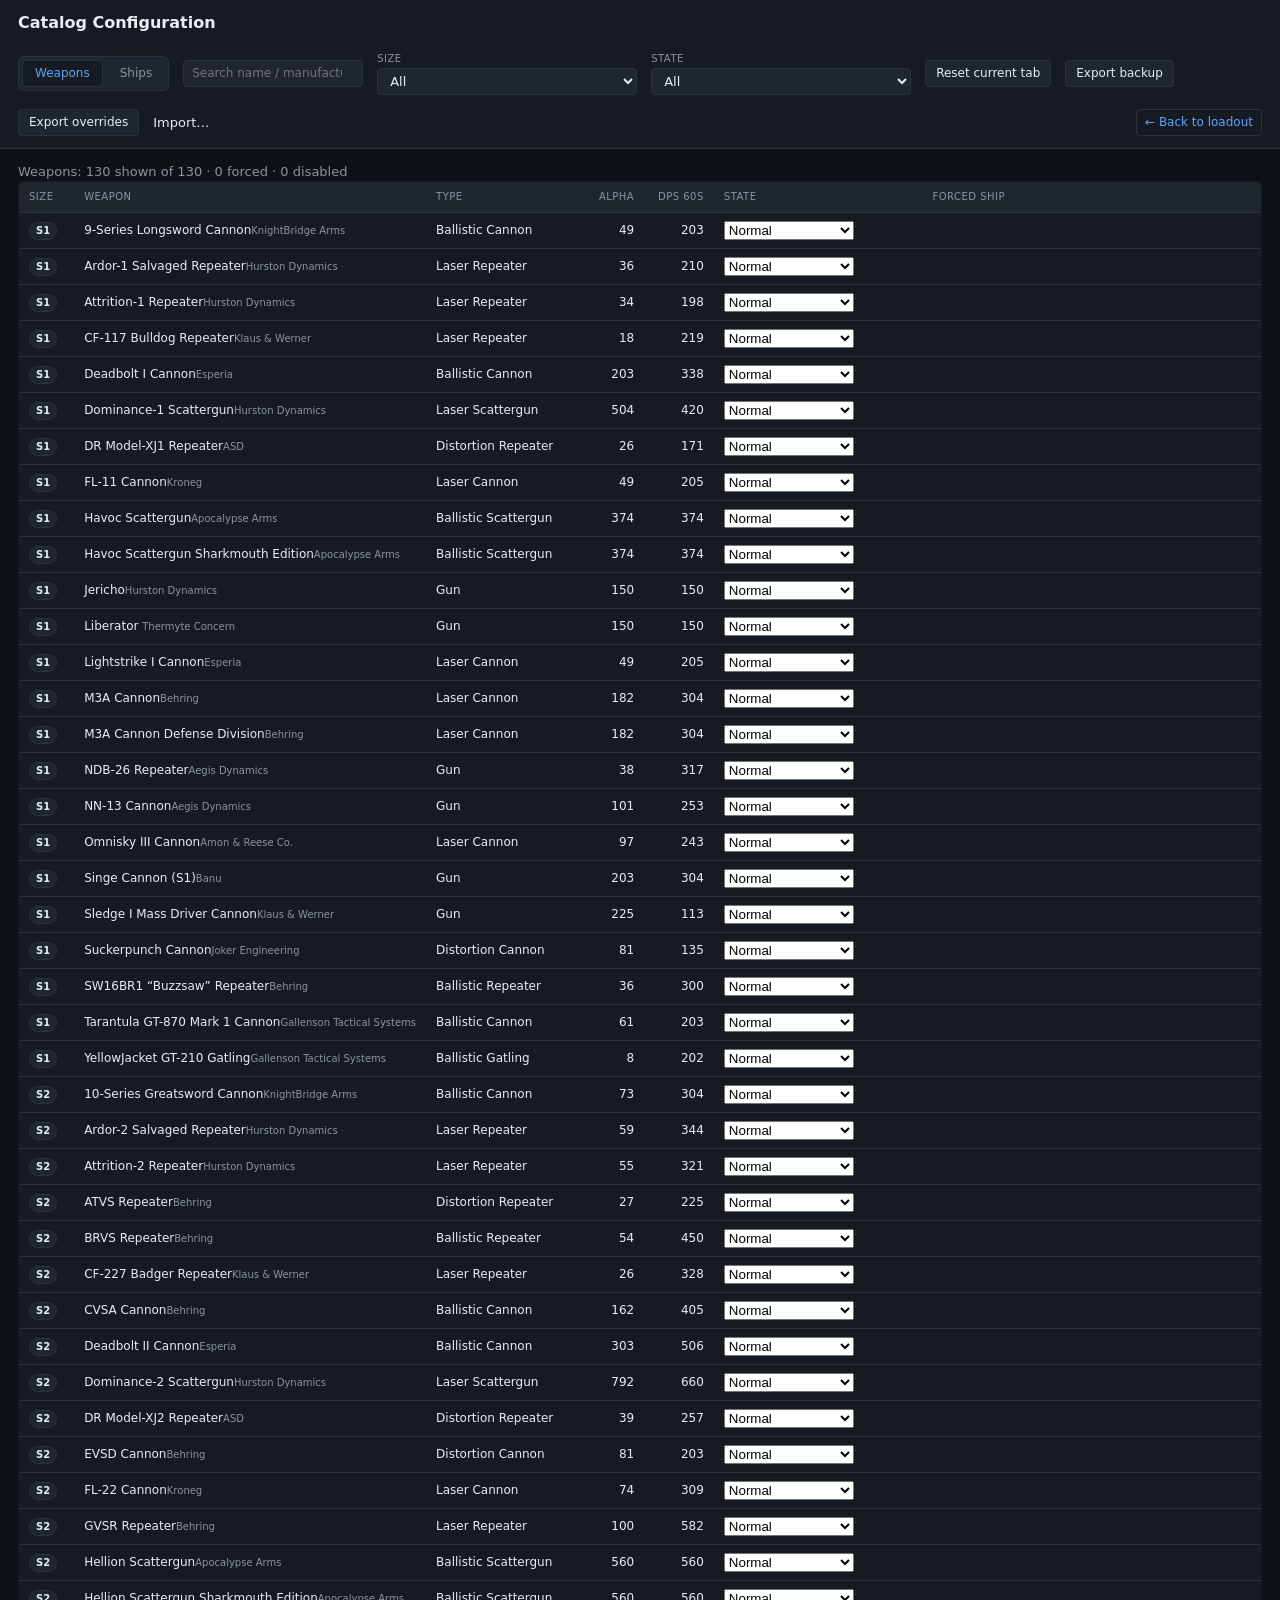
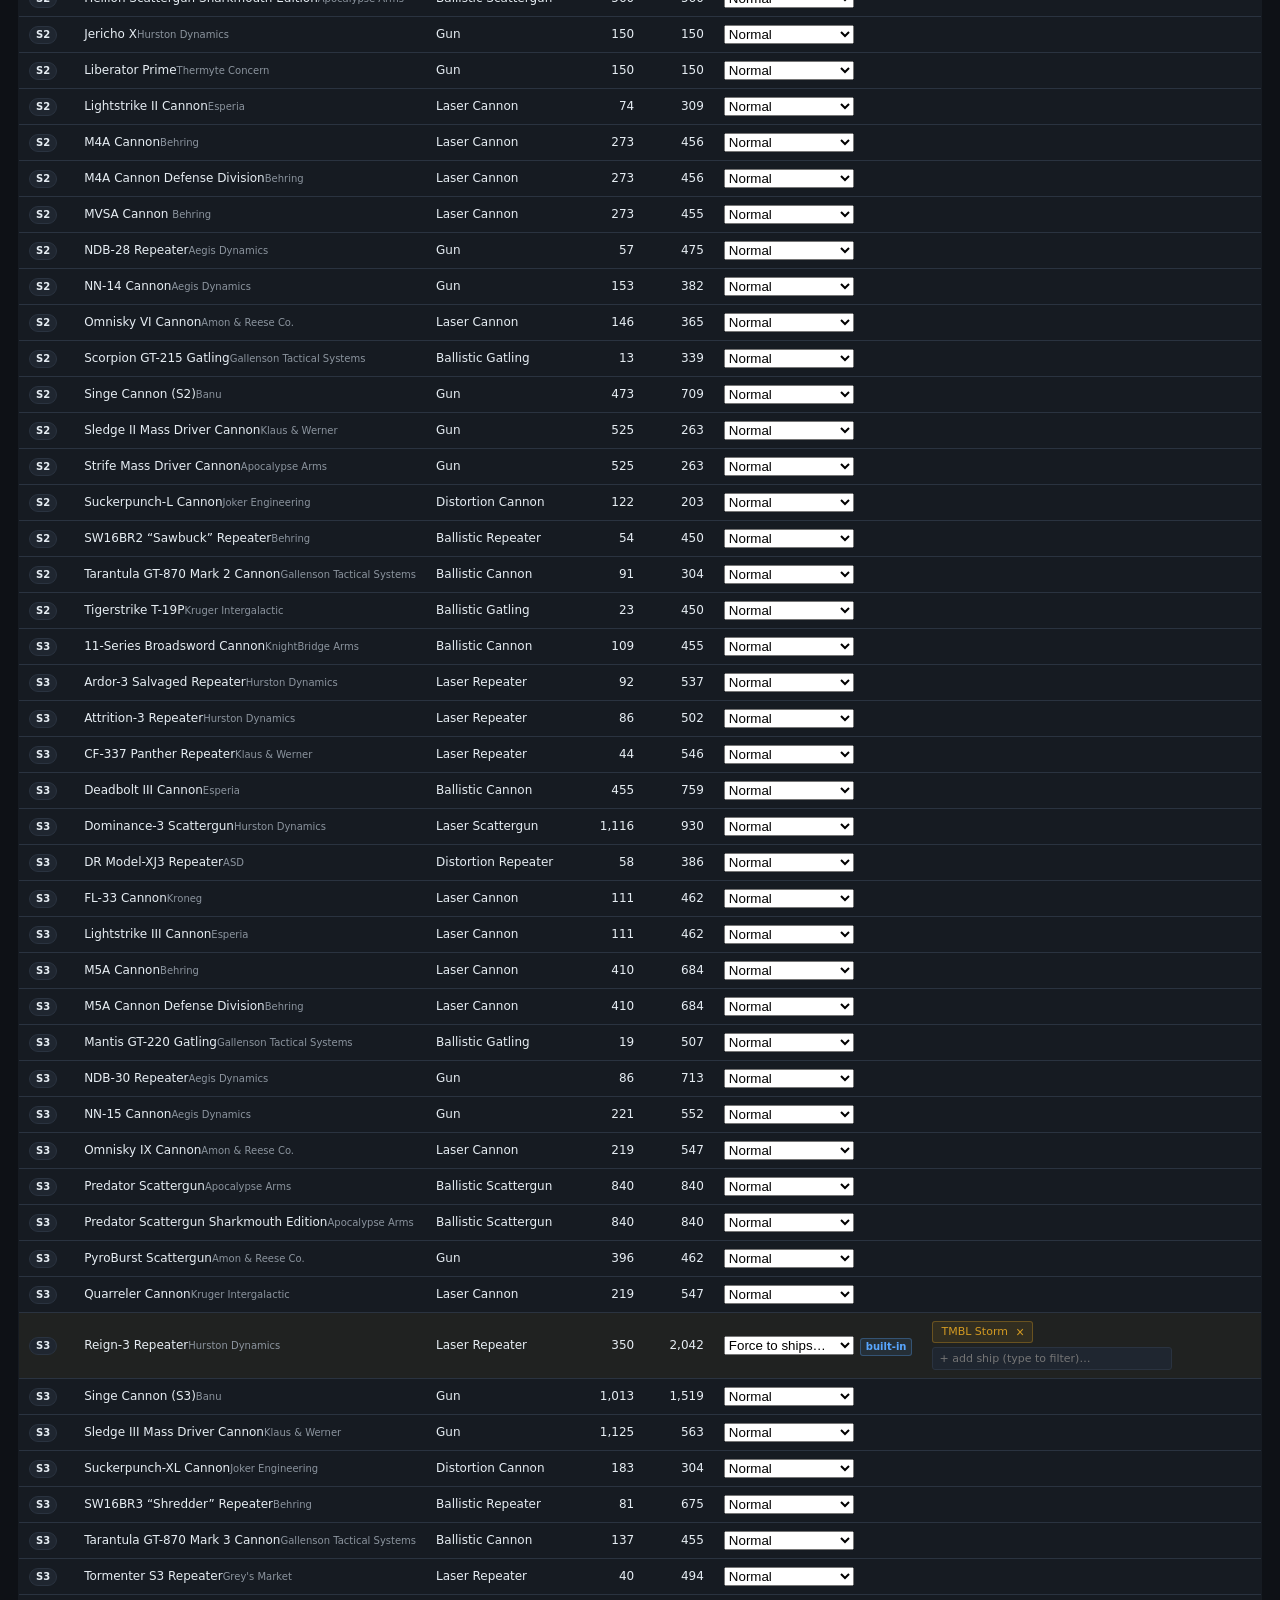
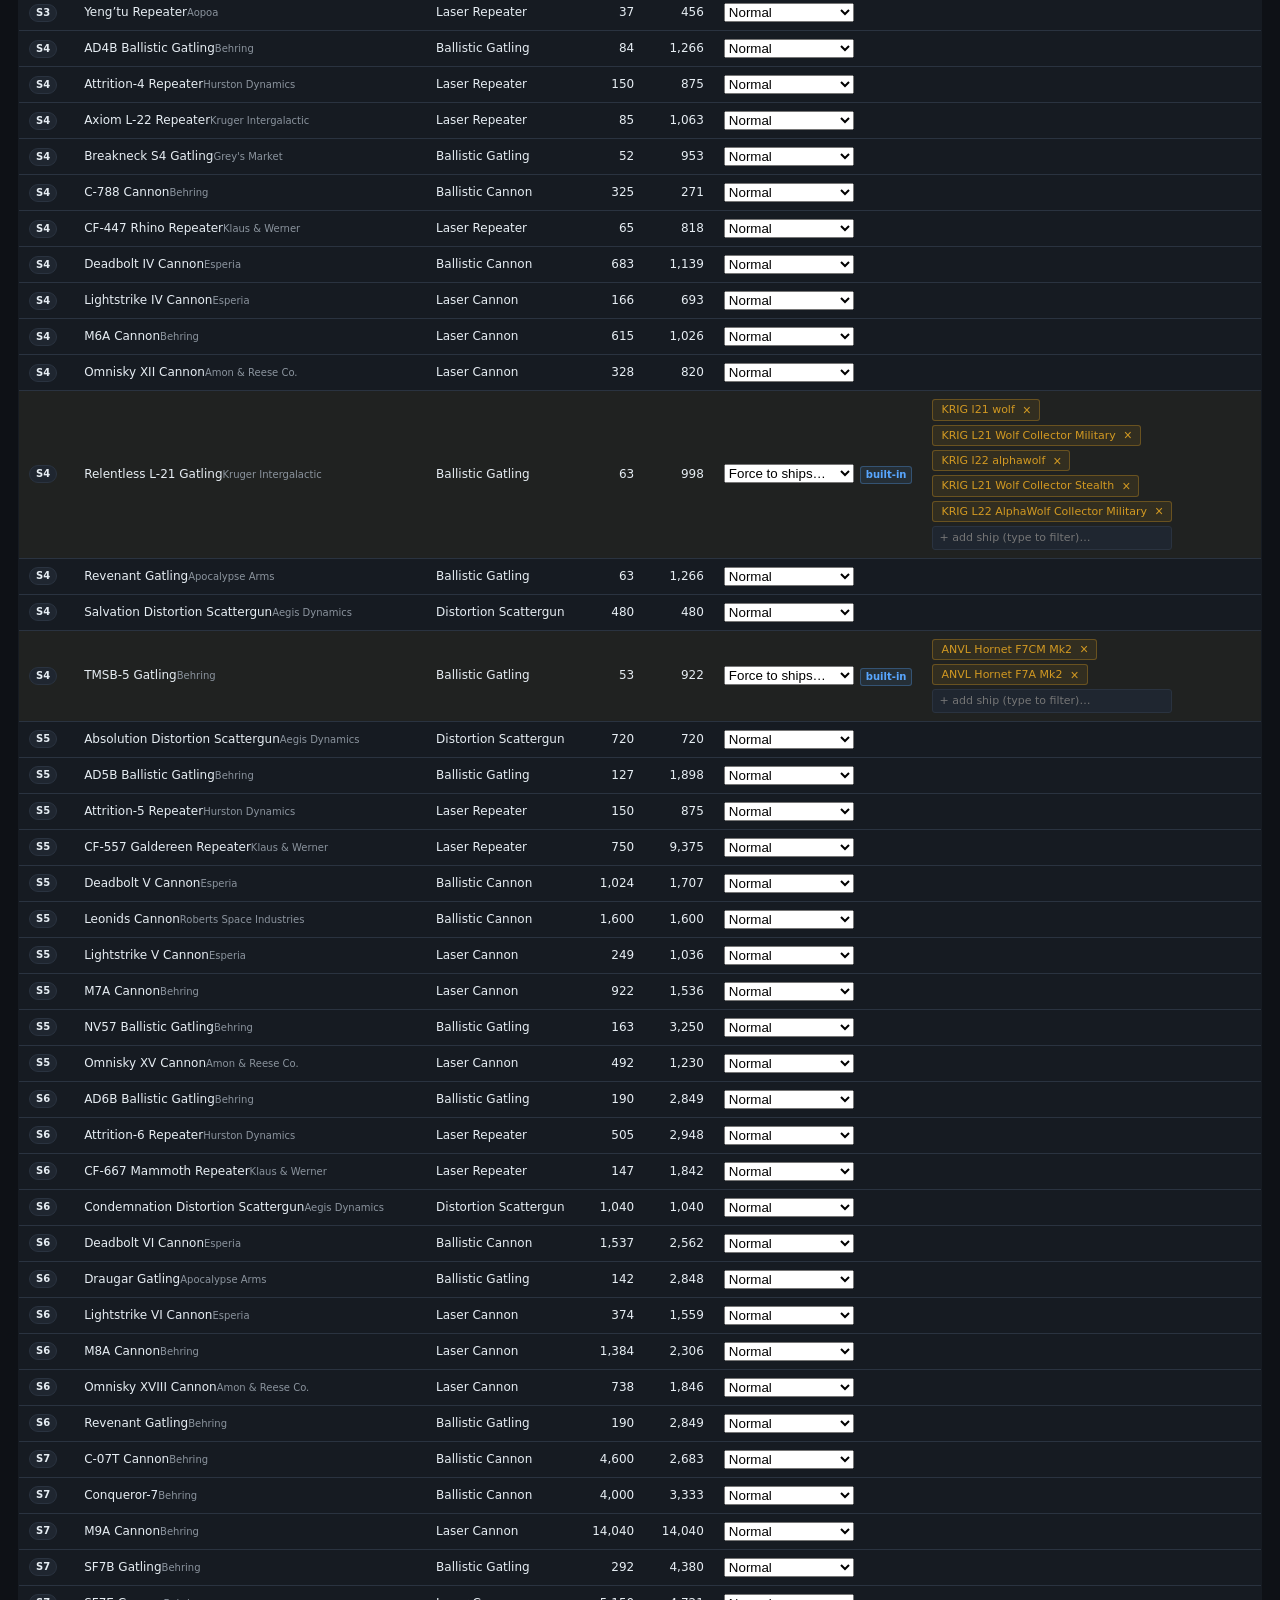
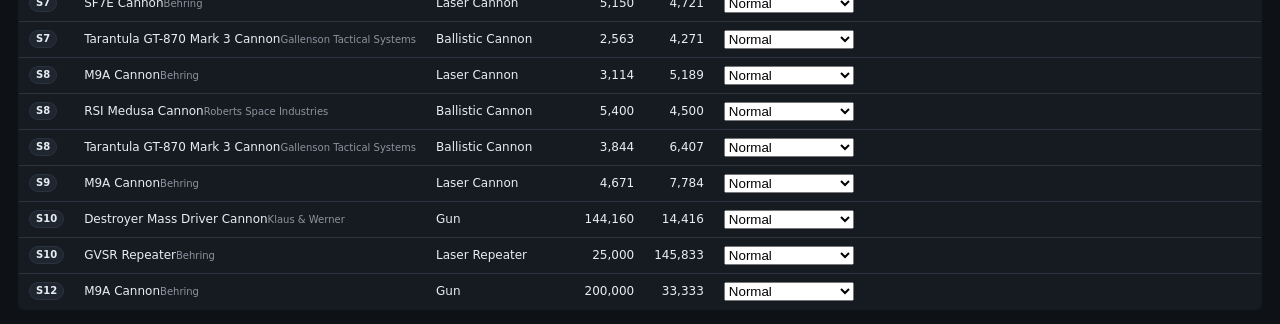
==== website/catalog.html @ dd5b47c5 "Initial commit Star Citizen ship-loadout analyser. See README for features.  Co-Authored-By: Claude " ====
<!doctype html>
<html lang="en">
<head>
  <meta charset="utf-8" />
  <meta name="viewport" content="width=device-width, initial-scale=1" />
  <title>Catalog — SC Loadout</title>
  <link rel="stylesheet" href="style.css" />
</head>
<body>
  <header>
    <h1>Catalog Configuration</h1>
    <div class="controls">
      <div class="tabs">
        <button class="tab-btn active" data-tab="weapons">Weapons</button>
        <button class="tab-btn" data-tab="ships">Ships</button>
      </div>
      <input type="search" id="search" placeholder="Search name / manufacturer..." />
      <label class="control tab-only-weapons">
        <span class="control-label">Size</span>
        <select id="size-filter">
          <option value="">All</option>
          <option value="0">S0</option>
          <option value="1">S1</option>
          <option value="2">S2</option>
          <option value="3">S3</option>
          <option value="4">S4</option>
          <option value="5">S5</option>
          <option value="6">S6</option>
          <option value="7">S7</option>
          <option value="8">S8</option>
          <option value="9">S9</option>
          <option value="10">S10</option>
        </select>
      </label>
      <label class="control">
        <span class="control-label">State</span>
        <select id="state-filter">
          <option value="">All</option>
          <option value="normal">Normal only</option>
          <option value="forced" class="tab-only-weapons">Forced only</option>
          <option value="disabled">Disabled only</option>
        </select>
      </label>
      <button id="reset-all" class="btn">Reset current tab</button>
      <button id="export-backup-btn"   class="btn" title="Full backup — all your config in a dated JSON file">Export backup</button>
      <button id="export-override-btn" class="btn" title="Download only the actionable overrides (smaller, sharable file)">Export overrides</button>
      <label class="btn" for="import-input" title="Restore from a backup or overrides file">Import…</label>
      <input type="file" id="import-input" accept="application/json" hidden />
      <a href="index.html" class="config-link">← Back to loadout</a>
    </div>
  </header>

  <main class="config-main">
    <div id="status" class="muted"></div>
    <section id="catalog-table"></section>
  </main>

  <script src="catalog.js"></script>
</body>
</html>
---- website/style.css ----
/* Layout & theme — dark, dense, table-first.
   Single file. No deps. */

:root {
  --bg:        #0e1116;
  --panel:     #161b22;
  --panel-2:   #1f2630;
  --border:    #2a3340;
  --text:      #e6edf3;
  --text-dim:  #8b949e;
  --accent:    #58a6ff;
  --good:      #3fb950;
  --bad:       #f85149;
  --warn:      #d29922;
}

* { box-sizing: border-box; }
html, body { height: 100%; margin: 0; }
body {
  font: 13px/1.4 system-ui, -apple-system, "Segoe UI", sans-serif;
  background: var(--bg);
  color: var(--text);
}

.muted { color: var(--text-dim); }

header {
  background: var(--panel);
  border-bottom: 1px solid var(--border);
  padding: 12px 18px;
  display: flex;
  flex-wrap: wrap;
  align-items: center;
  gap: 18px;
}
header h1 {
  font-size: 16px;
  margin: 0;
  font-weight: 600;
}
header h1 .muted { font-weight: 400; margin-left: 6px; }

.controls { display: flex; flex-wrap: wrap; gap: 14px; align-items: center; }
.global-controls .vs-toggle {
  display: inline-flex;
  align-items: center;
  gap: 6px;
  font-size: 12px;
  cursor: pointer;
}
.global-controls .vs-toggle input { margin: 0; }

a.config-link {
  color: var(--accent);
  font-size: 12px;
  text-decoration: none;
  margin-left: auto;
  align-self: center;
  padding: 4px 8px;
  border: 1px solid var(--border);
  border-radius: 4px;
}
a.config-link:hover { border-color: var(--accent); }

/* Weapon configuration page */
button.btn {
  background: var(--panel-2);
  color: var(--text);
  border: 1px solid var(--border);
  padding: 4px 10px;
  border-radius: 4px;
  font: inherit;
  font-size: 12px;
  cursor: pointer;
}
button.btn:hover { border-color: var(--accent); }

input[type="search"] {
  background: var(--panel-2);
  color: var(--text);
  border: 1px solid var(--border);
  padding: 4px 8px;
  border-radius: 4px;
  font: inherit;
  font-size: 12px;
  min-width: 180px;
}
#ship-search { min-width: 180px; }
#mfg-filter  { min-width: 200px; }

.config-main { padding: 14px 18px; }

.tabs {
  display: inline-flex;
  gap: 4px;
  background: var(--panel-2);
  border: 1px solid var(--border);
  border-radius: 6px;
  padding: 3px;
}
.tab-btn {
  background: transparent;
  color: var(--text-dim);
  border: 1px solid transparent;
  border-radius: 4px;
  padding: 4px 12px;
  font: inherit;
  font-size: 12px;
  cursor: pointer;
}
.tab-btn:hover { color: var(--text); }
.tab-btn.active {
  background: var(--panel);
  color: var(--accent);
  border-color: var(--border);
}

table.cfg-table {
  width: 100%;
  background: var(--panel);
  border: 1px solid var(--border);
  border-radius: 6px;
  overflow: hidden;
}
table.cfg-table td select { min-width: 130px; }
table.cfg-table tr.state-forced   { background: rgba(210,153,34,0.05); }
table.cfg-table tr.state-disabled { opacity: 0.55; }
table.cfg-table tr.state-disabled td.weapon-name { text-decoration: line-through; }
table.cfg-table tr.has-override   { background: rgba(88,166,255,0.04); }

table.ships-cfg-table .ship-note { width: 100%; min-width: 140px; }
table.ships-cfg-table .edit-hp-btn.active {
  background: var(--panel);
  border-color: var(--accent);
  color: var(--accent);
}

/* Inline hardpoint editor */
tr.hp-editor-row > td {
  background: var(--panel-2);
  padding: 14px 18px;
  border-bottom: 2px solid var(--accent);
}
.hp-editor-header { margin-bottom: 10px; font-size: 12px; }
.hp-editor-header .muted { margin-left: 8px; font-weight: 400; }
table.hp-edit-table {
  width: 100%;
  border-collapse: collapse;
  background: var(--panel);
  border: 1px solid var(--border);
  border-radius: 4px;
  overflow: hidden;
  margin-bottom: 10px;
}
table.hp-edit-table th, table.hp-edit-table td {
  padding: 6px 10px;
  font-size: 12px;
  text-align: left;
  border-bottom: 1px solid var(--border);
}
table.hp-edit-table thead th {
  background: var(--panel-2);
  font-size: 10px;
  color: var(--text-dim);
  text-transform: uppercase;
}
table.hp-edit-table input,
table.hp-edit-table select {
  background: var(--panel-2);
  color: var(--text);
  border: 1px solid var(--border);
  border-radius: 3px;
  padding: 3px 6px;
  font: inherit;
  font-size: 12px;
}
table.hp-edit-table .hp-port  { width: 280px; }
table.hp-edit-table .hp-count { width: 60px; text-align: right; }
table.hp-edit-table .hp-size  { width: 70px; }
table.hp-edit-table .hp-type  { width: 100px; }
table.hp-edit-table .hp-del {
  padding: 2px 8px;
  background: rgba(248,81,73,0.08);
  border-color: rgba(248,81,73,0.25);
  color: var(--bad);
}

.hp-editor-actions { display: flex; gap: 8px; flex-wrap: wrap; }
.hp-editor-actions .hp-save  { background: rgba(63,185,80,0.15); border-color: rgba(63,185,80,0.40); color: var(--good); }
.hp-editor-actions .hp-reset { background: rgba(210,153,34,0.10); border-color: rgba(210,153,34,0.35); color: var(--warn); }

/* Forced-to-ships chips (weapons tab) */
.ship-chips {
  display: flex;
  flex-wrap: wrap;
  gap: 4px;
  margin-bottom: 4px;
}
.ship-chip {
  display: inline-flex;
  align-items: center;
  gap: 4px;
  background: rgba(210,153,34,0.10);
  border: 1px solid rgba(210,153,34,0.35);
  color: var(--warn);
  border-radius: 3px;
  padding: 2px 4px 2px 8px;
  font-size: 11px;
}
.ship-chip-x {
  background: transparent;
  border: none;
  color: var(--warn);
  font-size: 14px;
  cursor: pointer;
  padding: 0 4px;
  line-height: 1;
}
.ship-chip-x:hover { color: var(--bad); }
.weapon-ship-add {
  min-width: 240px;
  background: var(--panel-2);
  color: var(--text);
  border: 1px solid var(--border);
  border-radius: 3px;
  padding: 3px 6px;
  font: inherit;
  font-size: 11px;
}
.weapon-ship-add:focus { border-color: var(--accent); outline: none; }

.control {
  display: flex;
  flex-direction: column;
  gap: 2px;
  border: none;
  padding: 0;
  margin: 0;
}
.control-label {
  font-size: 10px;
  text-transform: uppercase;
  letter-spacing: 0.05em;
  color: var(--text-dim);
}
.control select {
  background: var(--panel-2);
  color: var(--text);
  border: 1px solid var(--border);
  padding: 4px 8px;
  border-radius: 4px;
  font: inherit;
  min-width: 260px;
}
fieldset.control { gap: 4px; }
fieldset.control > legend { padding: 0; }
fieldset.control label {
  display: inline-flex;
  align-items: center;
  gap: 4px;
  margin-right: 10px;
  font-size: 12px;
  cursor: pointer;
}

main.panels {
  display: grid;
  grid-template-columns: 1fr;
  gap: 14px;
  padding: 14px 18px;
  align-items: stretch;
}
body.vs-mode main.panels { grid-template-columns: 1fr 1fr; }

.panel {
  display: grid;
  grid-template-columns: 280px 1fr;
  gap: 14px;
  align-items: start;
}
.panel[data-side="right"] { display: none; }
body.vs-mode .panel[data-side="right"] { display: grid; }

.panel-controls {
  grid-column: 1 / -1;
  background: var(--panel);
  border: 1px solid var(--border);
  border-radius: 6px;
  padding: 10px 12px;
  display: flex;
  flex-wrap: wrap;
  align-items: center;
  gap: 12px;
}
.panel-controls .control select,
.panel-controls .control input[type="search"] { min-width: 160px; }
body.vs-mode .panel-controls .control select,
body.vs-mode .panel-controls .control input[type="search"] { min-width: 120px; }

.ship-info {
  background: var(--panel);
  border: 1px solid var(--border);
  border-radius: 6px;
  padding: 12px 14px;
  font-size: 12px;
}
.ship-info h2 {
  margin: 0 0 8px 0;
  font-size: 14px;
}
.ship-info .stat {
  display: flex;
  justify-content: space-between;
  padding: 2px 0;
  border-bottom: 1px dotted var(--border);
}
.ship-info .stat:last-child { border-bottom: 0; }
.ship-info .stat .k { color: var(--text-dim); }
.ship-info .section-title {
  margin: 10px 0 4px 0;
  font-size: 10px;
  text-transform: uppercase;
  letter-spacing: 0.05em;
  color: var(--text-dim);
}
.ship-info .dmg-row {
  display: grid;
  grid-template-columns: 1fr 60px 60px;
  font-size: 11px;
  padding: 2px 0;
}
.ship-info .dmg-row .h { color: var(--text-dim); }

.content-column { display: flex; flex-direction: column; gap: 14px; }

.loadout-box, .vulnerability-box {
  background: var(--panel);
  border: 1px solid var(--border);
  border-radius: 6px;
  overflow: hidden;
}

.vulnerability-box .header-row {
  padding: 8px 12px;
  background: var(--panel-2);
  font-size: 10px;
  text-transform: uppercase;
  letter-spacing: 0.05em;
  color: var(--text-dim);
  display: flex;
  justify-content: space-between;
  align-items: center;
}
.vulnerability-box .header-row .count {
  font-weight: 600;
  color: var(--bad);
  text-transform: none;
  letter-spacing: 0;
}
.vulnerability-box .header-row .count.good { color: var(--good); }
.vulnerability-box .list {
  padding: 8px 12px;
  display: flex;
  flex-wrap: wrap;
  gap: 6px;
}
.vulnerability-box .chip {
  display: inline-flex;
  align-items: center;
  gap: 5px;
  background: rgba(248,81,73,0.08);
  border: 1px solid rgba(248,81,73,0.25);
  border-radius: 3px;
  padding: 3px 8px;
  font-size: 11px;
}
.vulnerability-box .chip.good {
  background: rgba(63,185,80,0.08);
  border-color: rgba(63,185,80,0.30);
}
.vulnerability-box .chip .cls {
  font-size: 9px;
  color: var(--text-dim);
  text-transform: uppercase;
}
.vulnerability-box .chip .ttk {
  font-size: 10px;
  font-variant-numeric: tabular-nums;
  color: var(--good);
  margin-left: 4px;
  padding-left: 5px;
  border-left: 1px solid rgba(63,185,80,0.25);
}
.vulnerability-box .header-row.good-row { color: var(--good); }
.vulnerability-box .header-row.good-row .muted { font-weight: 400; }
.vulnerability-box .empty-list {
  padding: 8px 12px;
  font-size: 11px;
  color: var(--text-dim);
  font-style: italic;
}
.vulnerability-box .vuln-filter-row {
  padding: 6px 12px 0;
}
.vulnerability-box .vuln-filter {
  width: 100%;
  background: var(--panel-2);
  color: var(--text);
  border: 1px solid var(--border);
  border-radius: 4px;
  padding: 4px 8px;
  font: inherit;
  font-size: 11px;
  min-width: 0;
}
.vulnerability-box .vuln-filter:focus { border-color: var(--accent); outline: none; }

table.loadout {
  width: 100%;
  border-collapse: collapse;
  font-size: 12px;
}
table.loadout th, table.loadout td {
  padding: 8px 10px;
  text-align: left;
  border-bottom: 1px solid var(--border);
  white-space: nowrap;
}
table.loadout th {
  background: var(--panel-2);
  color: var(--text-dim);
  font-weight: 500;
  font-size: 10px;
  text-transform: uppercase;
  letter-spacing: 0.05em;
}
table.loadout tbody tr:hover { background: rgba(88,166,255,0.05); }
table.loadout th.num,
table.loadout td.num { text-align: right; font-variant-numeric: tabular-nums; }
table.loadout td.weapon-name { font-weight: 500; min-width: 280px; }
table.loadout td.weapon-name .mfg {
  color: var(--text-dim);
  font-size: 10px;
  font-weight: 400;
  margin-top: 2px;
}

select.weapon-picker {
  width: 100%;
  background: var(--panel-2);
  color: var(--text);
  border: 1px solid var(--border);
  border-left-width: 3px;          /* slot for manual-pick accent stripe */
  padding: 3px 6px;
  border-radius: 3px;
  font: inherit;
  font-size: 12px;
}
select.weapon-picker:hover { border-color: var(--accent); }

/* Force dark-theme option list — browsers otherwise default to OS light theme. */
select.weapon-picker option {
  background: var(--panel-2);
  color: var(--text);
}

/* Manual override → amber left-stripe only. No bg tint (which makes options unreadable). */
table.loadout tr.manual-pick td.weapon-name select.weapon-picker {
  border-left-color: var(--warn);
}
table.loadout .slot-type {
  text-transform: uppercase;
  font-size: 10px;
  color: var(--text-dim);
  letter-spacing: 0.05em;
}
table.loadout .size-pill {
  display: inline-block;
  background: var(--panel-2);
  border: 1px solid var(--border);
  padding: 1px 6px;
  border-radius: 999px;
  font-size: 10px;
  font-weight: 600;
}
table.loadout .slot-mult {
  display: inline-block;
  font-weight: 600;
  color: var(--accent);
  margin-right: 4px;
}
table.loadout .dtype {
  display: inline-block;
  padding: 1px 5px;
  border-radius: 3px;
  font-size: 10px;
  font-weight: 600;
}
.dtype.physical   { background: rgba(248,81,73,0.18);  color: #ff9b94; }
.dtype.energy     { background: rgba(88,166,255,0.18); color: #8cc4ff; }
.dtype.distortion { background: rgba(210,153,34,0.18); color: #ffce6e; }
.dtype.unknown    { background: var(--panel-2);        color: var(--text-dim); }

.tag {
  display: inline-block;
  padding: 1px 5px;
  border-radius: 3px;
  font-size: 10px;
  font-weight: 600;
  background: var(--panel-2);
  border: 1px solid var(--border);
}
.tag.good { color: var(--good); border-color: rgba(63,185,80,0.35); }
.tag.bad  { color: var(--bad);  border-color: rgba(248,81,73,0.35); }
.tag.warn { color: var(--warn); border-color: rgba(210,153,34,0.35); }

.empty {
  padding: 20px;
  color: var(--text-dim);
  text-align: center;
  font-style: italic;
}

footer {
  padding: 8px 18px;
  border-top: 1px solid var(--border);
  font-size: 11px;
}
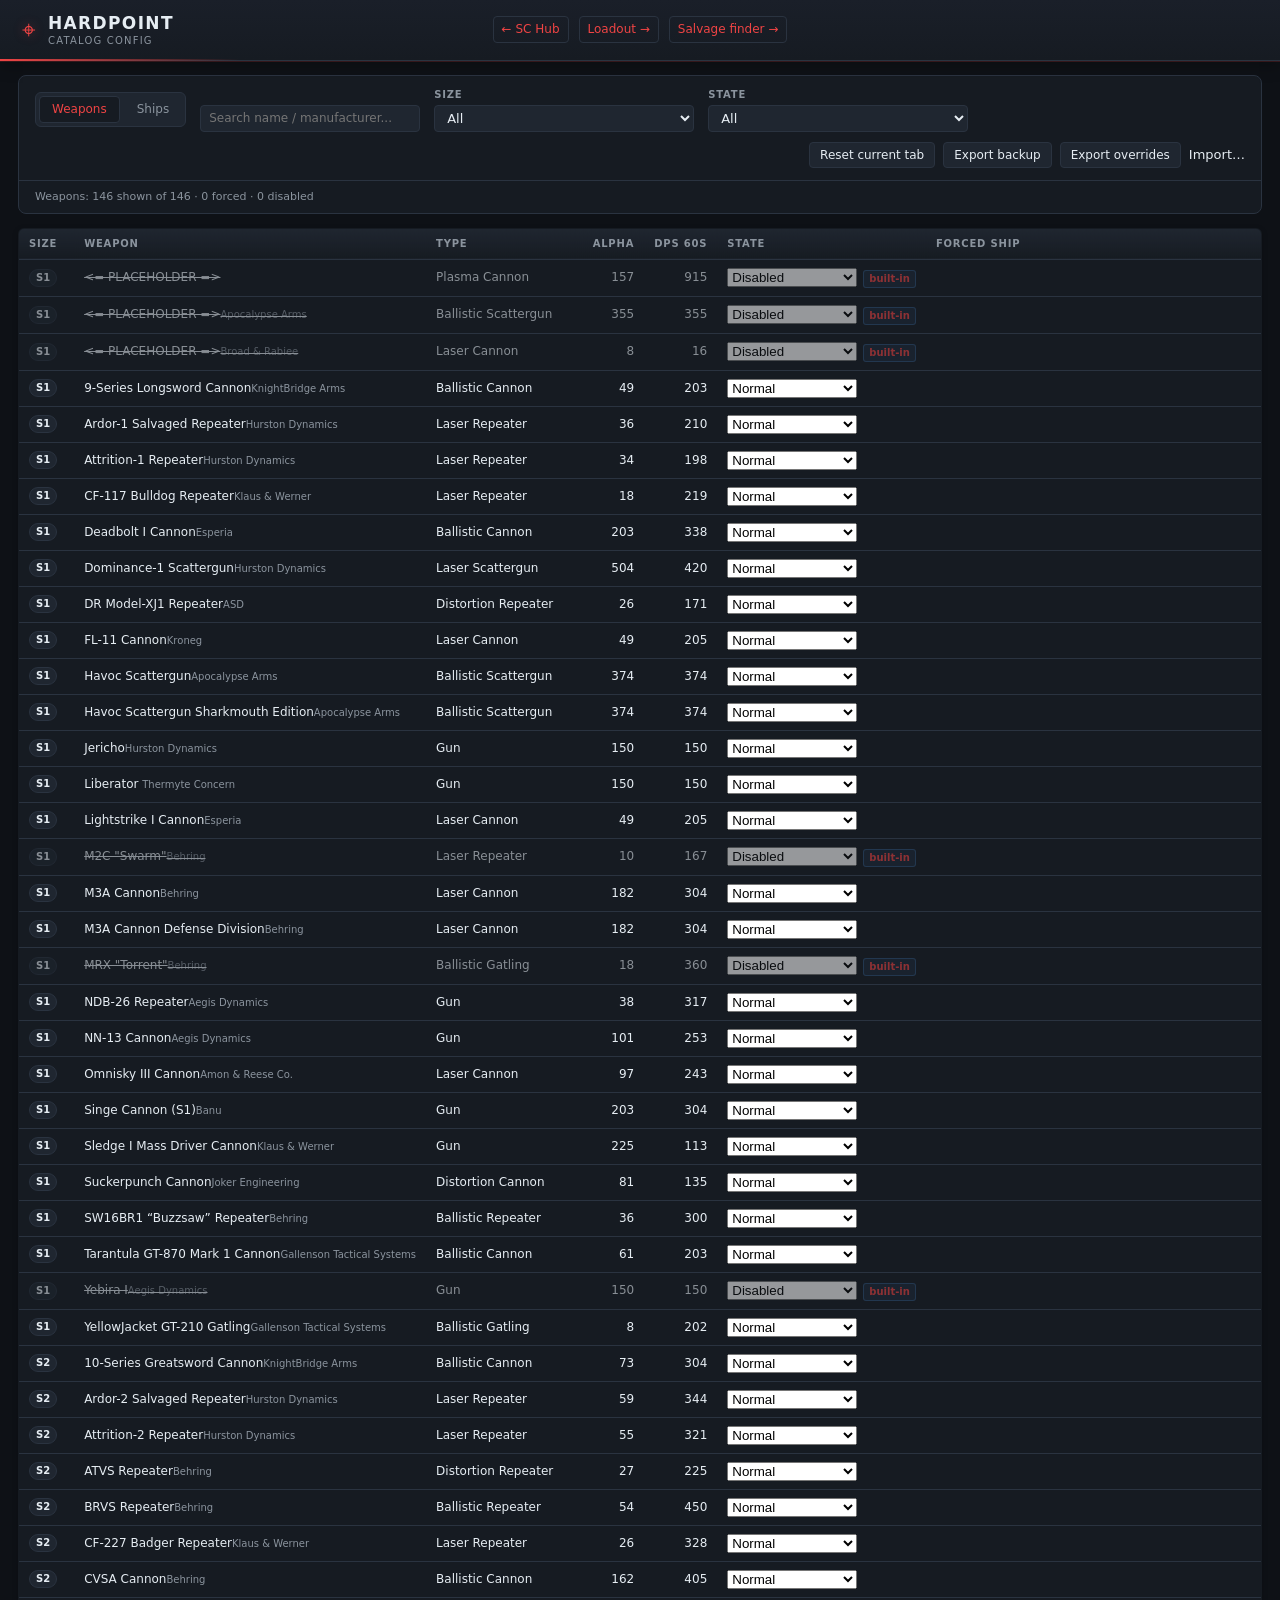
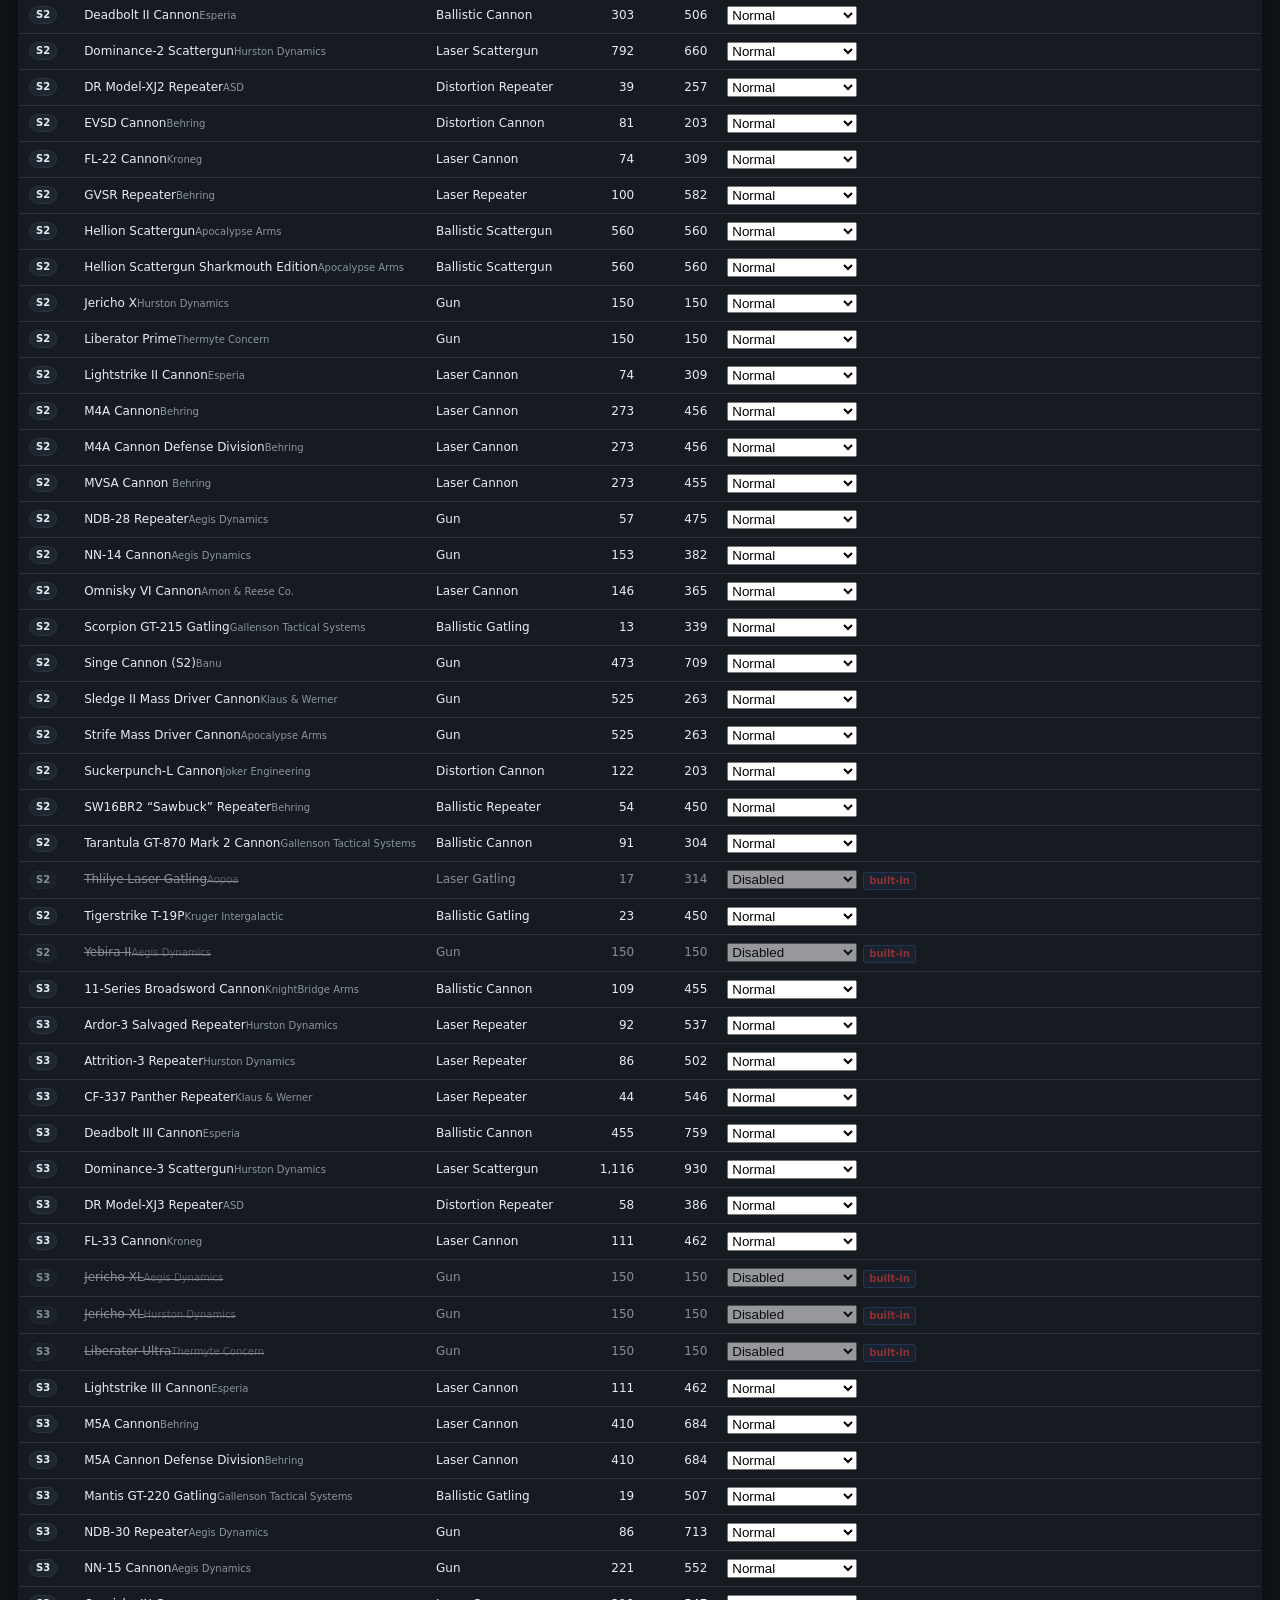
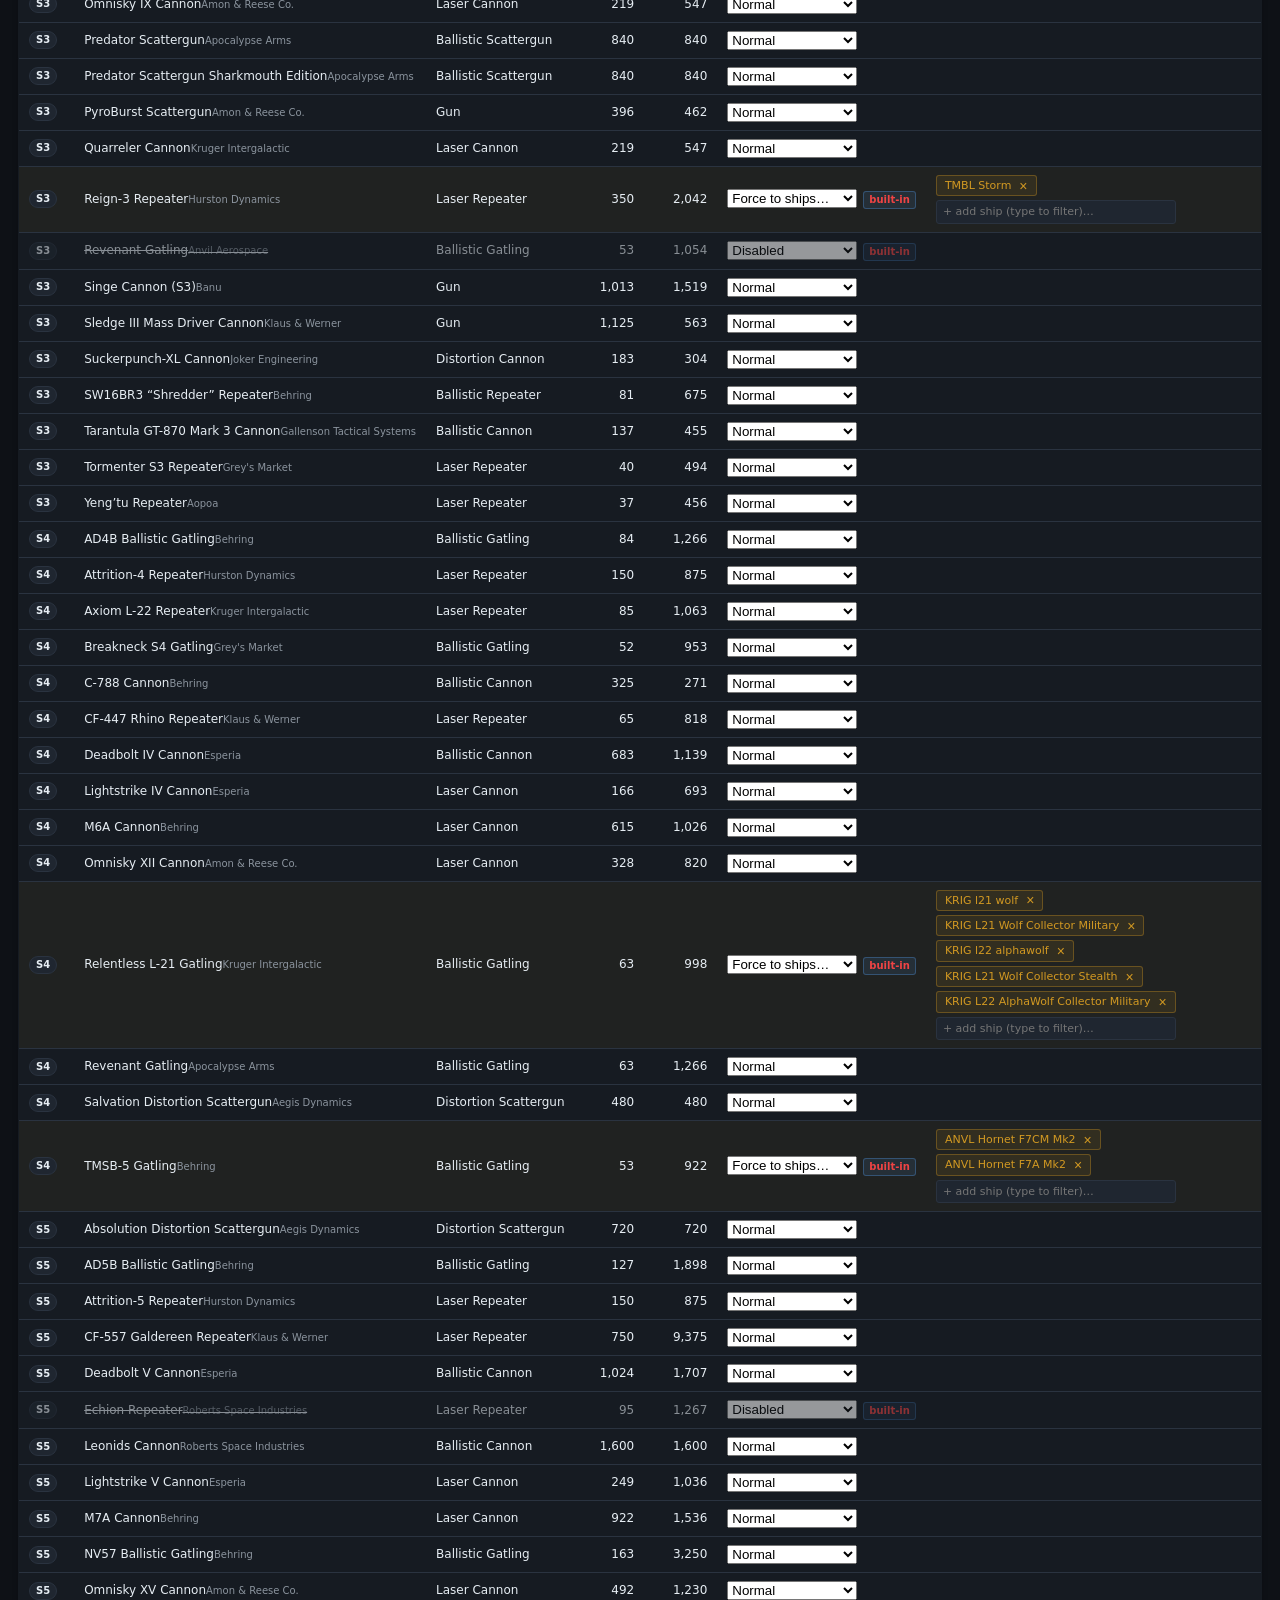
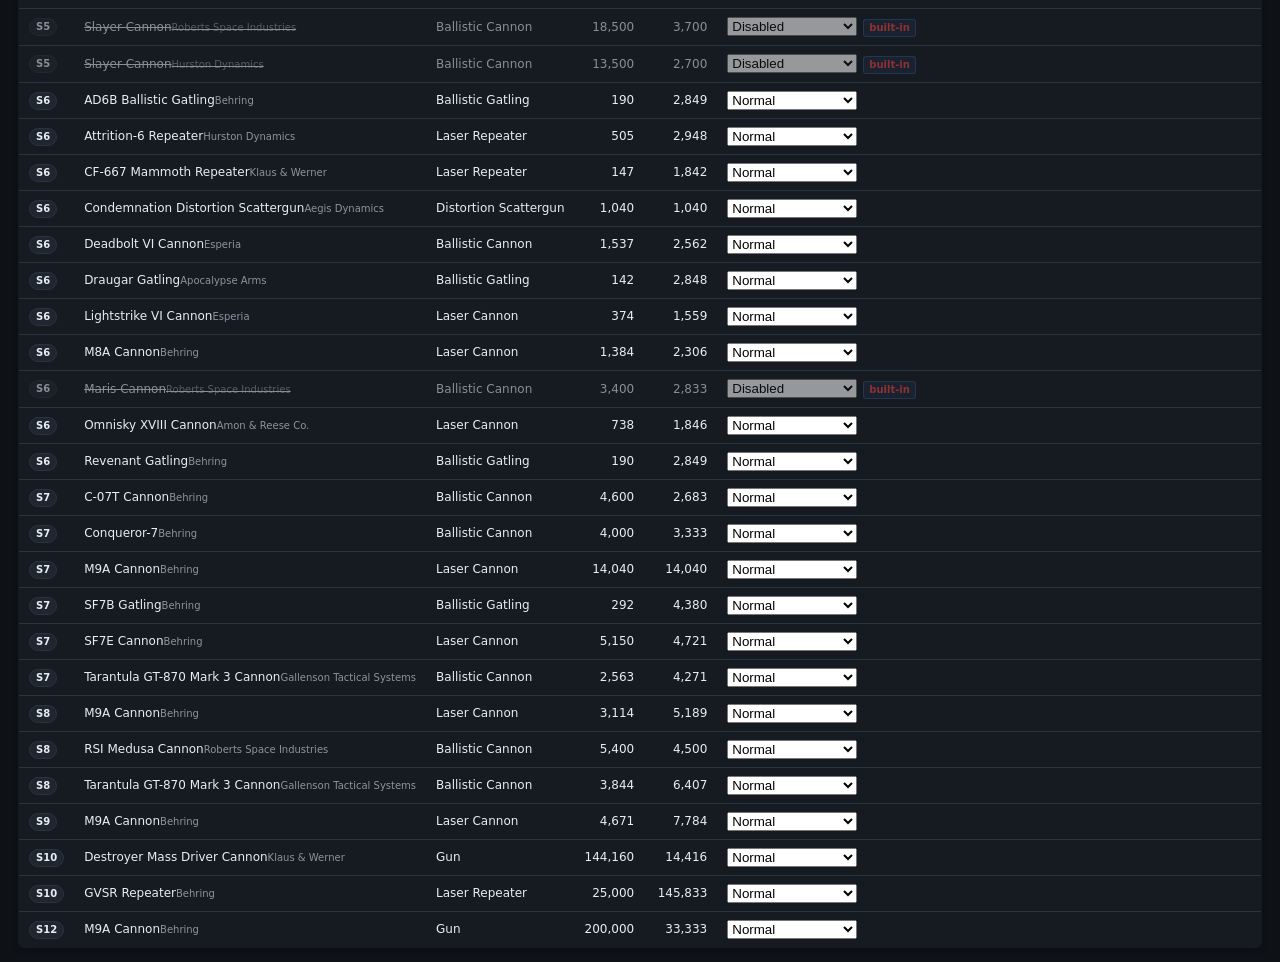
==== commit 40ad6e73: "Add Salvage Finder page + restyle catalog to match - New salvage.html: enter a salvage mission's com" ====
--- a/website/catalog.html
+++ b/website/catalog.html
@@ -7,51 +7,65 @@
   <link rel="stylesheet" href="style.css" />
 </head>
 <body>
-  <header>
-    <h1>Catalog Configuration</h1>
-    <div class="controls">
-      <div class="tabs">
-        <button class="tab-btn active" data-tab="weapons">Weapons</button>
-        <button class="tab-btn" data-tab="ships">Ships</button>
+  <header class="site-header">
+    <div class="brand">
+      <span class="brand-logo">⌖</span>
+      <div class="brand-stack">
+        <h1>HARDPOINT</h1>
+        <span class="brand-sub">Catalog Config</span>
       </div>
-      <input type="search" id="search" placeholder="Search name / manufacturer..." />
-      <label class="control tab-only-weapons">
-        <span class="control-label">Size</span>
-        <select id="size-filter">
-          <option value="">All</option>
-          <option value="0">S0</option>
-          <option value="1">S1</option>
-          <option value="2">S2</option>
-          <option value="3">S3</option>
-          <option value="4">S4</option>
-          <option value="5">S5</option>
-          <option value="6">S6</option>
-          <option value="7">S7</option>
-          <option value="8">S8</option>
-          <option value="9">S9</option>
-          <option value="10">S10</option>
-        </select>
-      </label>
-      <label class="control">
-        <span class="control-label">State</span>
-        <select id="state-filter">
-          <option value="">All</option>
-          <option value="normal">Normal only</option>
-          <option value="forced" class="tab-only-weapons">Forced only</option>
-          <option value="disabled">Disabled only</option>
-        </select>
-      </label>
-      <button id="reset-all" class="btn">Reset current tab</button>
-      <button id="export-backup-btn"   class="btn" title="Full backup — all your config in a dated JSON file">Export backup</button>
-      <button id="export-override-btn" class="btn" title="Download only the actionable overrides (smaller, sharable file)">Export overrides</button>
-      <label class="btn" for="import-input" title="Restore from a backup or overrides file">Import…</label>
-      <input type="file" id="import-input" accept="application/json" hidden />
-      <a href="index.html" class="config-link">← Back to loadout</a>
+    </div>
+    <div class="header-actions">
+      <a href="https://seeknd.github.io/sc-hub/" class="config-link hub-back" title="Back to SC Hub">← SC Hub</a>
+      <a href="index.html" class="config-link">Loadout →</a>
+      <a href="salvage.html" class="config-link">Salvage finder →</a>
     </div>
   </header>
 
   <main class="config-main">
-    <div id="status" class="muted"></div>
+    <section class="card toolbar-card">
+      <div class="card-toolbar">
+        <div class="tabs">
+          <button class="tab-btn active" data-tab="weapons">Weapons</button>
+          <button class="tab-btn" data-tab="ships">Ships</button>
+        </div>
+        <input type="search" id="search" placeholder="Search name / manufacturer..." />
+        <label class="control tab-only-weapons">
+          <span class="control-label">Size</span>
+          <select id="size-filter">
+            <option value="">All</option>
+            <option value="0">S0</option>
+            <option value="1">S1</option>
+            <option value="2">S2</option>
+            <option value="3">S3</option>
+            <option value="4">S4</option>
+            <option value="5">S5</option>
+            <option value="6">S6</option>
+            <option value="7">S7</option>
+            <option value="8">S8</option>
+            <option value="9">S9</option>
+            <option value="10">S10</option>
+          </select>
+        </label>
+        <label class="control">
+          <span class="control-label">State</span>
+          <select id="state-filter">
+            <option value="">All</option>
+            <option value="normal">Normal only</option>
+            <option value="forced" class="tab-only-weapons">Forced only</option>
+            <option value="disabled">Disabled only</option>
+          </select>
+        </label>
+        <div class="toolbar-actions">
+          <button id="reset-all" class="btn">Reset current tab</button>
+          <button id="export-backup-btn"   class="btn" title="Full backup — all your config in a dated JSON file">Export backup</button>
+          <button id="export-override-btn" class="btn" title="Download only the actionable overrides (smaller, sharable file)">Export overrides</button>
+          <label class="btn" for="import-input" title="Restore from a backup or overrides file">Import…</label>
+          <input type="file" id="import-input" accept="application/json" hidden />
+        </div>
+      </div>
+      <div id="status" class="muted toolbar-status"></div>
+    </section>
     <section id="catalog-table"></section>
   </main>
 
--- a/website/style.css
+++ b/website/style.css
@@ -8,7 +8,7 @@
   --border:    #2a3340;
   --text:      #e6edf3;
   --text-dim:  #8b949e;
-  --accent:    #58a6ff;
+  --accent:    #ef4444;
   --good:      #3fb950;
   --bad:       #f85149;
   --warn:      #d29922;
@@ -24,31 +24,166 @@
 
 .muted { color: var(--text-dim); }
 
-header {
-  background: var(--panel);
+/* === BRANDED HEADER ===
+   Soft gradient panel with an accent underline. Logo glyph + stacked title/subtitle. */
+.site-header {
+  background: linear-gradient(180deg, #1a1f29 0%, var(--panel) 100%);
   border-bottom: 1px solid var(--border);
-  padding: 12px 18px;
+  box-shadow: 0 1px 0 rgba(239, 68, 68, 0.18), 0 6px 14px rgba(0, 0, 0, 0.25);
+  padding: 14px 22px;
+  display: grid;
+  grid-template-columns: 1fr auto 1fr;
+  align-items: center;
+  gap: 18px;
+  position: relative;
+}
+.site-header .brand     { justify-self: start; }
+.site-header .vs-pill   { justify-self: center; }
+.site-header .header-actions {
+  justify-self: end;
+  display: inline-flex;
+  align-items: center;
+  gap: 10px;
+}
+
+/* Header wraps gracefully on narrow viewports. */
+@media (max-width: 900px) {
+  .site-header {
+    grid-template-columns: 1fr 1fr;
+    row-gap: 12px;
+  }
+  .site-header .brand          { grid-column: 1 / 2; justify-self: start; }
+  .site-header .header-actions { grid-column: 2 / 3; justify-self: end; }
+  .site-header .vs-pill        { grid-column: 1 / -1; justify-self: center; }
+}
+.site-header::after {
+  content: "";
+  position: absolute;
+  left: 0; right: 0; bottom: -1px;
+  height: 2px;
+  background: linear-gradient(90deg, var(--accent) 0%, rgba(239, 68, 68, 0.0) 240px);
+  pointer-events: none;
+}
+.brand {
+  display: flex;
+  align-items: center;
+  gap: 12px;
+}
+.brand-logo {
+  font-size: 24px;
+  color: var(--accent);
+  line-height: 1;
+  text-shadow: 0 0 12px rgba(239, 68, 68, 0.35);
+}
+.brand-stack {
+  display: flex;
+  flex-direction: column;
+  line-height: 1.1;
+}
+.brand-stack h1 {
+  font-size: 17px;
+  margin: 0;
+  font-weight: 700;
+  letter-spacing: 0.08em;
+  color: var(--text);
+}
+.brand-sub {
+  font-size: 10px;
+  color: var(--text-dim);
+  text-transform: uppercase;
+  letter-spacing: 0.12em;
+  margin-top: 2px;
+}
+
+.controls { display: flex; flex-wrap: wrap; gap: 14px; align-items: center; }
+
+/* "Compare 2 ships" toggle pill (single, in the header). */
+.vs-pill {
+  position: relative;
+  display: inline-flex;
+  align-items: center;
+  gap: 6px;
+  background: transparent;
+  border: 1px solid var(--border);
+  color: var(--text-dim);
+  padding: 5px 14px;
+  border-radius: 16px;
+  font-size: 12px;
+  font-weight: 500;
+  letter-spacing: 0.02em;
+  cursor: pointer;
+  transition: background 0.12s, border-color 0.12s, color 0.12s;
+  white-space: nowrap;
+  user-select: none;
+}
+.vs-pill:hover {
+  color: var(--text);
+  border-color: var(--text-dim);
+}
+.vs-pill input[type="checkbox"] {
+  position: absolute;
+  opacity: 0;
+  pointer-events: none;
+  width: 0;
+  height: 0;
+}
+.vs-pill:has(input:checked) {
+  background: rgba(239, 68, 68, 0.15);
+  border-color: var(--accent);
+  color: var(--accent);
+  font-weight: 600;
+}
+.vs-pill:has(input:focus-visible) {
+  outline: 2px solid var(--accent);
+  outline-offset: 2px;
+}
+
+/* Pill group inside <fieldset class="control">. The <legend class="control-label"> sits on its own
+   line above; the <div class="pills"> below holds the actual pill <label>s in a single horizontal row.
+   The native radio inside each label is visually hidden — the label itself IS the pill. */
+.pills {
   display: flex;
   flex-wrap: wrap;
-  align-items: center;
-  gap: 18px;
-}
-header h1 {
-  font-size: 16px;
+  gap: 4px;
+}
+.pills > label {
+  position: relative;
+  display: inline-flex;
+  align-items: center;
+  background: transparent;
+  border: 1px solid var(--border);
+  color: var(--text-dim);
+  padding: 4px 12px;
+  border-radius: 14px;
+  font-size: 12px;
+  cursor: pointer;
+  transition: background 0.12s, border-color 0.12s, color 0.12s;
+  white-space: nowrap;
+  user-select: none;
+  line-height: 1.4;
+}
+.pills > label:hover {
+  color: var(--text);
+  border-color: var(--text-dim);
+}
+.pills > label > input[type="radio"] {
+  position: absolute;
+  opacity: 0;
+  pointer-events: none;
+  width: 0;
+  height: 0;
   margin: 0;
-  font-weight: 600;
-}
-header h1 .muted { font-weight: 400; margin-left: 6px; }
-
-.controls { display: flex; flex-wrap: wrap; gap: 14px; align-items: center; }
-.global-controls .vs-toggle {
-  display: inline-flex;
-  align-items: center;
-  gap: 6px;
-  font-size: 12px;
-  cursor: pointer;
-}
-.global-controls .vs-toggle input { margin: 0; }
+}
+.pills > label:has(input:checked) {
+  background: rgba(239, 68, 68, 0.15);
+  border-color: var(--accent);
+  color: var(--accent);
+  font-weight: 600;
+}
+.pills > label:has(input:focus-visible) {
+  outline: 2px solid var(--accent);
+  outline-offset: 2px;
+}
 
 a.config-link {
   color: var(--accent);
@@ -126,7 +261,7 @@
 table.cfg-table tr.state-forced   { background: rgba(210,153,34,0.05); }
 table.cfg-table tr.state-disabled { opacity: 0.55; }
 table.cfg-table tr.state-disabled td.weapon-name { text-decoration: line-through; }
-table.cfg-table tr.has-override   { background: rgba(88,166,255,0.04); }
+table.cfg-table tr.has-override   { background: rgba(239,68,68,0.04); }
 
 table.ships-cfg-table .ship-note { width: 100%; min-width: 140px; }
 table.ships-cfg-table .edit-hp-btn.active {
@@ -240,8 +375,25 @@
 .control-label {
   font-size: 10px;
   text-transform: uppercase;
-  letter-spacing: 0.05em;
-  color: var(--text-dim);
+  letter-spacing: 0.08em;
+  color: var(--text-dim);
+  font-weight: 600;
+}
+fieldset.control > legend.control-label {
+  position: relative;
+  padding-left: 10px;
+}
+fieldset.control > legend.control-label::before {
+  content: "";
+  position: absolute;
+  left: 0;
+  top: 50%;
+  transform: translateY(-50%);
+  width: 4px;
+  height: 4px;
+  border-radius: 50%;
+  background: var(--accent);
+  opacity: 0.7;
 }
 .control select {
   background: var(--panel-2);
@@ -254,14 +406,6 @@
 }
 fieldset.control { gap: 4px; }
 fieldset.control > legend { padding: 0; }
-fieldset.control label {
-  display: inline-flex;
-  align-items: center;
-  gap: 4px;
-  margin-right: 10px;
-  font-size: 12px;
-  cursor: pointer;
-}
 
 main.panels {
   display: grid;
@@ -285,12 +429,29 @@
   grid-column: 1 / -1;
   background: var(--panel);
   border: 1px solid var(--border);
-  border-radius: 6px;
-  padding: 10px 12px;
+  border-radius: 8px;
+  padding: 14px 16px;
   display: flex;
   flex-wrap: wrap;
-  align-items: center;
-  gap: 12px;
+  align-items: flex-start;
+  justify-content: center;
+  gap: 18px 22px;
+  box-shadow: 0 1px 0 rgba(255, 255, 255, 0.02) inset, 0 2px 6px rgba(0, 0, 0, 0.2);
+}
+.panel-controls > .control {
+  align-items: flex-start;
+}
+.panel-controls > fieldset.control {
+  display: flex;
+  flex-direction: column;
+  align-items: flex-start;
+  gap: 6px;
+  border: 0;
+  padding: 0;
+  margin: 0;
+}
+.panel-controls > fieldset.control > legend.control-label {
+  margin-bottom: 2px;
 }
 .panel-controls .control select,
 .panel-controls .control input[type="search"] { min-width: 160px; }
@@ -300,13 +461,18 @@
 .ship-info {
   background: var(--panel);
   border: 1px solid var(--border);
-  border-radius: 6px;
-  padding: 12px 14px;
-  font-size: 12px;
+  border-top: 2px solid var(--accent);
+  border-radius: 8px;
+  padding: 14px 16px;
+  font-size: 12px;
+  box-shadow: 0 1px 0 rgba(255, 255, 255, 0.02) inset, 0 2px 6px rgba(0, 0, 0, 0.2);
 }
 .ship-info h2 {
-  margin: 0 0 8px 0;
-  font-size: 14px;
+  margin: 0 0 10px 0;
+  font-size: 16px;
+  font-weight: 700;
+  letter-spacing: 0.01em;
+  color: var(--text);
 }
 .ship-info .stat {
   display: flex;
@@ -336,20 +502,23 @@
 .loadout-box, .vulnerability-box {
   background: var(--panel);
   border: 1px solid var(--border);
-  border-radius: 6px;
+  border-radius: 8px;
   overflow: hidden;
+  box-shadow: 0 1px 0 rgba(255, 255, 255, 0.02) inset, 0 2px 6px rgba(0, 0, 0, 0.2);
 }
 
 .vulnerability-box .header-row {
-  padding: 8px 12px;
-  background: var(--panel-2);
-  font-size: 10px;
+  padding: 10px 14px;
+  background: linear-gradient(180deg, var(--panel-2) 0%, var(--panel) 100%);
+  font-size: 10px;
+  font-weight: 600;
   text-transform: uppercase;
-  letter-spacing: 0.05em;
+  letter-spacing: 0.08em;
   color: var(--text-dim);
   display: flex;
   justify-content: space-between;
   align-items: center;
+  border-bottom: 1px solid var(--border);
 }
 .vulnerability-box .header-row .count {
   font-weight: 600;
@@ -427,14 +596,15 @@
   white-space: nowrap;
 }
 table.loadout th {
-  background: var(--panel-2);
-  color: var(--text-dim);
-  font-weight: 500;
+  background: linear-gradient(180deg, var(--panel-2) 0%, var(--panel) 100%);
+  color: var(--text-dim);
+  font-weight: 600;
   font-size: 10px;
   text-transform: uppercase;
-  letter-spacing: 0.05em;
-}
-table.loadout tbody tr:hover { background: rgba(88,166,255,0.05); }
+  letter-spacing: 0.08em;
+  border-bottom: 1px solid var(--border);
+}
+table.loadout tbody tr:hover { background: rgba(239,68,68,0.05); }
 table.loadout th.num,
 table.loadout td.num { text-align: right; font-variant-numeric: tabular-nums; }
 table.loadout td.weapon-name { font-weight: 500; min-width: 280px; }
@@ -526,3 +696,121 @@
   border-top: 1px solid var(--border);
   font-size: 11px;
 }
+
+/* ============================================================
+   Salvage Finder page
+   ============================================================ */
+.salvage-main { padding: 16px 18px; display: flex; flex-direction: column; gap: 14px; }
+
+.card {
+  background: var(--panel);
+  border: 1px solid var(--border);
+  border-radius: 8px;
+  overflow: hidden;
+}
+.card-head {
+  display: flex;
+  align-items: baseline;
+  gap: 10px;
+  padding: 12px 16px;
+  border-bottom: 1px solid var(--border);
+  background: var(--panel-2);
+}
+.card-head h2 { margin: 0; font-size: 14px; font-weight: 600; }
+.card-head .muted { font-size: 12px; }
+
+.req-card #req-rows { padding: 12px 16px 4px; display: flex; flex-direction: column; gap: 8px; }
+.req-row { display: flex; gap: 8px; align-items: center; }
+.req-row select {
+  background: var(--panel-2);
+  color: var(--text);
+  border: 1px solid var(--border);
+  border-radius: 4px;
+  padding: 5px 8px;
+  font: inherit;
+  font-size: 12px;
+}
+.req-row .req-type  { min-width: 180px; }
+.req-row .req-class { min-width: 150px; }
+.req-row .req-size  { min-width: 110px; }
+.req-row .req-del {
+  padding: 3px 9px;
+  background: rgba(248,81,73,0.08);
+  border-color: rgba(248,81,73,0.25);
+  color: var(--bad);
+}
+.req-actions { padding: 10px 16px 14px; display: flex; gap: 8px; }
+
+table.salvage-table { width: 100%; border-collapse: collapse; font-size: 12px; }
+table.salvage-table th, table.salvage-table td {
+  padding: 8px 12px; text-align: left; border-bottom: 1px solid var(--border); white-space: nowrap;
+}
+table.salvage-table th {
+  background: var(--panel-2); color: var(--text-dim);
+  font-size: 10px; text-transform: uppercase; letter-spacing: 0.05em; font-weight: 500;
+}
+table.salvage-table th.num, table.salvage-table td.num { text-align: right; font-variant-numeric: tabular-nums; }
+table.salvage-table tbody tr:hover { background: rgba(239,68,68,0.04); }
+table.salvage-table .ship-cell { font-weight: 500; }
+table.salvage-table .ship-cell .mfg { color: var(--text-dim); font-size: 10px; font-weight: 400; margin-left: 6px; }
+table.salvage-table .cover-yes { color: var(--good); font-weight: 600; }
+table.salvage-table .cover-no  { color: var(--text-dim); }
+
+.obj-legend { padding: 8px 12px; font-size: 11px; border-top: 1px solid var(--border); }
+
+.obj-block { padding: 10px 16px; border-bottom: 1px solid var(--border); }
+.obj-block:last-child { border-bottom: 0; }
+.obj-title { font-size: 12px; margin-bottom: 6px; }
+.obj-title .count { color: var(--text-dim); font-size: 11px; margin-left: 6px; }
+.obj-block .list { display: flex; flex-wrap: wrap; gap: 6px; }
+.obj-block .chip {
+  display: inline-flex; align-items: center; gap: 4px;
+  background: var(--panel-2); border: 1px solid var(--border);
+  border-radius: 3px; padding: 3px 8px; font-size: 11px;
+}
+.obj-block .chip.good { background: rgba(63,185,80,0.08); border-color: rgba(63,185,80,0.30); }
+
+.site-footer { padding: 10px 18px; border-top: 1px solid var(--border); font-size: 11px; }
+
+.salvage-only-toggle {
+  margin-left: auto;
+  display: inline-flex;
+  align-items: center;
+  gap: 6px;
+  font-size: 12px;
+  color: var(--text-dim);
+  cursor: pointer;
+  user-select: none;
+}
+.salvage-only-toggle input { margin: 0; }
+.salvage-only-toggle:hover { color: var(--text); }
+
+/* ============================================================
+   Catalog page — toolbar card (matches salvage/main card style)
+   ============================================================ */
+.config-main { display: flex; flex-direction: column; gap: 14px; }
+.toolbar-card { overflow: visible; }
+.card-toolbar {
+  display: flex;
+  flex-wrap: wrap;
+  align-items: flex-end;
+  gap: 10px 14px;
+  padding: 12px 16px;
+}
+.card-toolbar .tabs { align-self: center; }
+.card-toolbar input[type="search"] { min-width: 220px; }
+.card-toolbar .control { gap: 3px; }
+.toolbar-actions {
+  margin-left: auto;
+  display: flex;
+  flex-wrap: wrap;
+  gap: 8px;
+  align-items: center;
+}
+.toolbar-status {
+  padding: 8px 16px;
+  border-top: 1px solid var(--border);
+  font-size: 11px;
+}
+/* The rendered table already carries its own card border via .cfg-table. */
+#catalog-table .cfg-table { box-shadow: 0 2px 6px rgba(0,0,0,0.2); }
